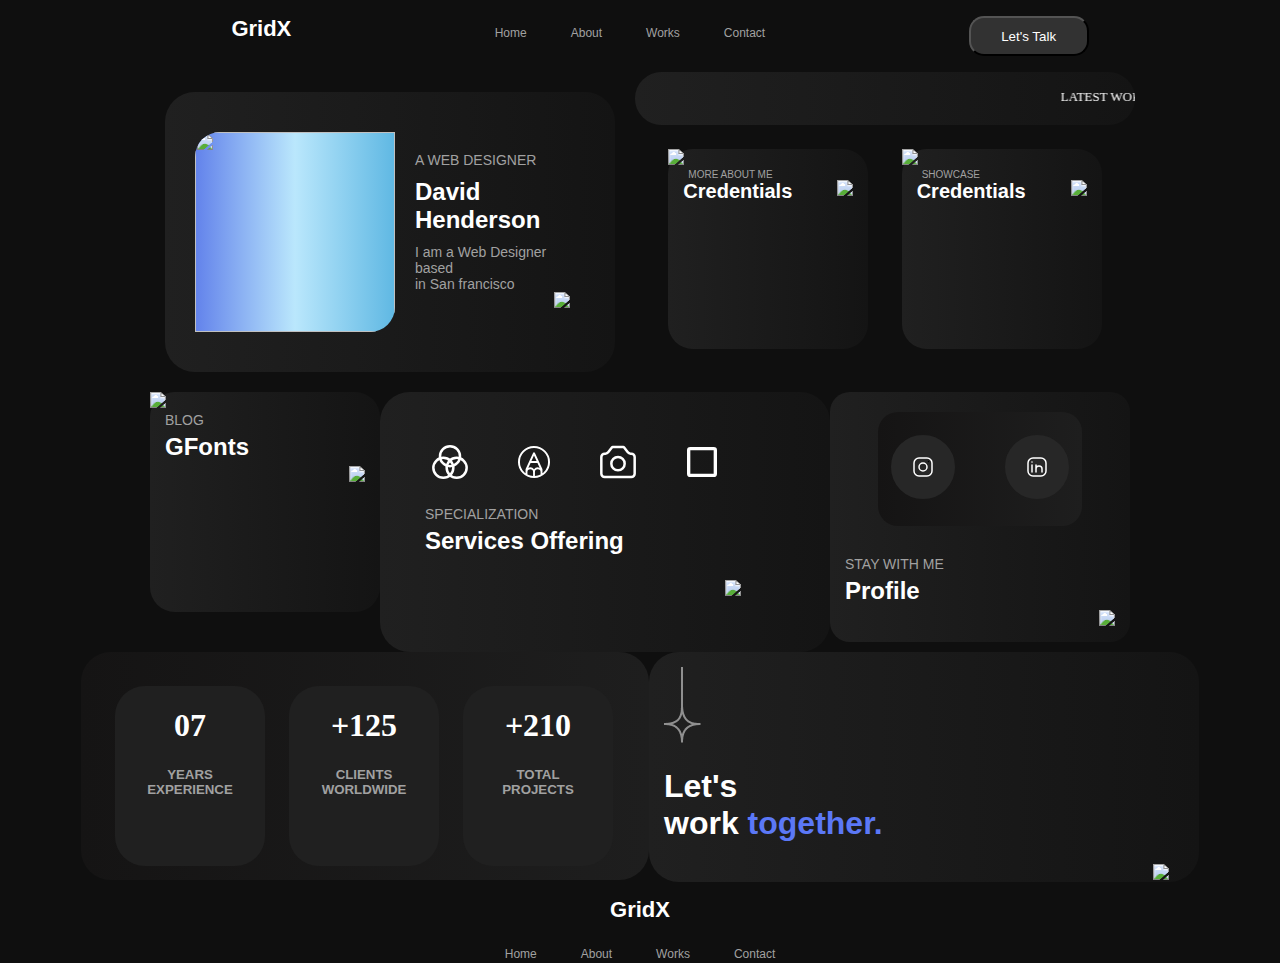
==== index.html @ 0acc4067 "Initial commit" ====
<!DOCTYPE html>
<head>
    <title>Home Page</title>
    <link rel="stylesheet" href="css/home.css">
    <link rel="stylesheet" href="css/common.css">
</head>
<body>
    <div id="main">
        <ul>
            <b><li id="gridx"><a href="#">GridX</a></li></b>
            <div id="navbar-info">
                <li><a id="home-info" href="home.html">Home</a></li>
                <li><a id="about-info" href="about.html">About</a></li>
                <li><a id="works-info" href="works.html">Works</a></li>
                <li><a id="contact-info" href="contact.html">Contact</a></li>
            </div>
            <button id="nav-button"><a href="contact.html">Let's Talk</a></button>
        </ul>
        <!--INTRODUCTION SECTION-->
        <div id="home">
            <div id="row1">
                <div id="parent1">
                    <div id="profile-image">
                        <img src="https://wpriverthemes.com/landing/gridx-html/assets/images/me.png">  
                    </div>
                    <div id="profile-info">
                        <h4>A WEB DESIGNER</h4>
                        <h1>David <br /> Henderson</h1>
                        <p>I am a Web Designer based <br />in San francisco</p>
                        <img class="button-image" src="https://wpriverthemes.com/landing/gridx-html/assets/images/icon.svg">
                    </div>
                </div>
                <div id="info2">
                    <marquee>LATEST WORK AND FEATURED * LATEST WORK AND FEATURED * LATEST WORK AND FEATURED * LATEST WORK AND FEATURED LATEST WORK AND * LATEST LATEST WORK AND FEATURED * LATEST WORK AND FEATURED LATEST WORK AND FEATURED * LATEST WORK AND FEATURED
                    </marquee>
                    <!-- CREDENTIALS SECTION-->
                    <div id="box2">
                        <div id="credentials-image">
                            <img src="https://wpriverthemes.com/landing/gridx-html/assets/images/sign.png">
                            <h3 class="credentials-info">More About Me</h3>
                            <h1>Credentials</h1>
                            <img class="button-image" src="https://wpriverthemes.com/landing/gridx-html/assets/images/icon.svg">
                        </div>
                        <div id="credentials-image">
                            <img src="https://wpriverthemes.com/landing/gridx-html/assets/images/sign.png">
                            <h3 class="credentials-info">Showcase</h3>
                            <h1>Credentials</h1>
                            <img class="button-image" src="https://wpriverthemes.com/landing/gridx-html/assets/images/icon.svg">
                        </div>
                    </div>
                </div>
            </div>
            <div id="row2">
              <!--BLOG SECTION-->
                <div id="blog-parent">
                    <div id="blog">
                        <div id="blog-picture">
                            <img src="https://wpriverthemes.com/landing/gridx-html/assets/images/gfonts.png">
                            <h4>Blog</h4>
                            <h1>GFonts</h1>
                            <img class="button-image" src="https://wpriverthemes.com/landing/gridx-html/assets/images/icon.svg">
                        </div>
                    </div>
                </div>
                <!--SERVICES OFFERING-->
                <div id="services-parent">
                    <div id="services">
                        <div id="services-picture">
                            <img src="/assets/img/color-filter.svg">
                            <img src="assets/img/pencil.svg">
                            <img src="assets/img/camera.svg">
                            <img src="assets/img/box.svg">
                            <h4>SPECIALIZATION</h4>
                            <h1>Services Offering</h1>
                            <img class="button-image" src="https://wpriverthemes.com/landing/gridx-html/assets/images/icon.svg">
                        </div>
                    </div>
                </div>
                <!--PROFILE SECTION-->
                <div id="profile-parent">
                    <div id="profile-symbol">
                        <a href="https://www.instagram.com/neel.soni_13/" target="_blank">
                            <img id="insta" src="assets/img/instagram.svg">
                        </a>
                        <a href="https://www.linkedin.com/in/neel-soni-b74277277/" target="_blank">
                            <img id="linkedin" src="assets/img/linkedin.svg">
                        </a>
                    </div>
                    <div id="profile-account">
                        <h4>STAY WITH ME</h4>
                        <h1>Profile</h1>
                        <img class="button-image" src="https://wpriverthemes.com/landing/gridx-html/assets/images/icon.svg">
                    </div>
                </div>
            </div>
            <!----------3 BLOCK-------------->
            <div id="row3">
                <div id="mainbox">
                    <div id="block1">
                        <h1>07</h1>
                        <h5>YEARS <br />EXPERIENCE</h5>
                    </div>
                    <div id="block2">
                        <h1>+125</h1>
                        <h5>CLIENTS<BR />WORLDWIDE</h5>
                    </div>
                    <div id="block3">
                        <h1>+210</h1>
                        <h5>TOTAL<br />PROJECTS</h5>
                    </div>
                </div>
                <!--LET'S WORK TOGETHER-->
                <div id="finalbox">
                    <img src="assets/img/icon2.png">
                    <h1>Let's<br />work <a id="together"> together.</a></h1>
                    <img class="button-image" src="https://wpriverthemes.com/landing/gridx-html/assets/images/icon.svg">

                </div>
            </div>
            <!--FOOTER-->
            <footer id="footer">
                <h1>GridX</h1>
                <div id="footer-info">
                    <li><a id="home-info" href="home.html">Home</a></li>
                    <li><a id="about-info" href="about.html">About</a></li>
                    <li><a id="works-info" href="works.html">Works</a></li>
                    <li><a id="contact-info" href="contact.html">Contact</a></li>
                </div>
            </footer>
        </div>
    </div>    
</body>
---- css/home.css ----
ul{
    display: flex;
    justify-content: space-evenly;
}
a{
    color: white;
    text-decoration: none;
    font-family: 'Segoe UI', Tahoma, Geneva, Verdana, sans-serif;
}
li{
    list-style-type: none;
    display: inline;
}
#navbar-info a{
    margin: 20px;
    color: #a1a1a1;
    font-size: 12px;
    position: relative;
    top: 7px;
}
#gridx{
    font-size: larger;
    font-size: 22px;   
}
#nav-button:hover {
    background-color: white;
    color:#323232;
}
#nav-button {
    background-color: #323232;
    color: white;
    transition-duration: 0.3s;
    border-radius: 15px;
    text-align: center;
    height: 40px;
    width: 120px;
    padding: 10px 20px;
}
#navbar-info :hover{
    color: rgb(255, 255, 255);
}
#parent1{
    background-image: linear-gradient(to right, rgb(32,32,32) ,rgb(20,20,20));
    width: 390px;
    padding: 30px;
    border-radius: 30px;
    padding-top: 40px;
    padding-bottom: 40px;
    height: 200px;
    margin: 20px;
    animation-name: animation;
    animation-duration: 2.5s;
}
@keyframes animation{
    from{
        transform: scale(0.5);
    }
    to{
        transform: scale(1.0);
    }
}
#profile-image{
    height: 200px;
    width: 200px;
    border-radius: 25px 0px;
    background-image: linear-gradient( to right, rgb(98,130,235),rgb(186,231,252),rgb(95,184,227));
    float: left; 
    overflow: hidden;  
    margin-right: 20px;                 
}
#profile-info h4{
    font-size: 14px;
    font-weight: normal;
    margin: 0;
    text-transform: uppercase;
    color: #a1a1a1;
    font-family: 'Segoe UI', Tahoma, Geneva, Verdana, sans-serif;
}
#profile-info h1 {
    font-size: 24px;
    margin: 10px 0;
    font-weight: bold;
    color: white;
    font-family: 'Segoe UI', Tahoma, Geneva, Verdana, sans-serif;
}
#profile-info p {
    font-size: 14px;
    margin: 0;
    color: #a1a1a1;
    font-family: 'Segoe UI', Tahoma, Geneva, Verdana, sans-serif;
}
marquee{
    background-image: linear-gradient(to right, rgb(32,32,32) ,rgb(20,20,20));
    position: relative;
    width: 450px;
    height: 19px;
    border-radius: 30px;
    color: white;
    padding: 17px 25px;
    margin-bottom: 24px;
    font-size: 13px;
    display: block;
    animation-name: animation;
    animation-duration: 2.5s;
}
#profile-image img{
    width: 100%;
    height: 100%;
    object-fit: cover;
}
#profile-info{ 
    padding-top: 20px;
}
#credentials-image{
    height: 200px;
    width: 200px;
    border: 5px ;
    display: inline-block;
    background-image: linear-gradient(to right, rgb(32,32,32) ,rgb(20,20,20));
    border-radius: 25px;
    animation-name: animation;
    animation-duration: 2.5s;
}
#credentials-image h3{
    font-size: 10px;
    font-weight: normal;
    text-transform: uppercase;
    color: #a1a1a1;
    margin: 0px;
    padding-left: 20px;
    font-family: 'Segoe UI', Tahoma, Geneva, Verdana, sans-serif;
}
#credentials-image h1{
    font-size: 20px;
    font-weight: bold;
    color: white;
    margin: 0px;
    padding-left: 15px;
    font-family: 'Segoe UI', Tahoma, Geneva, Verdana, sans-serif;
    display: inline;
}
#home{
    width: fit-content;
    margin: auto;
   
}
#row1{
    width: fit-content;
    display: grid;
    grid-template-columns: auto auto;
    margin: auto;
}
#row2{
    width: fit-content;
    display: grid;
    grid-template-columns: auto auto auto;
    margin: auto;
}
#box2{
    display: flex;
    justify-content: space-evenly;
}
#credentials-image:hover{
    @keyframes animation{
        from{
            transform: scale(0.5);
        }
        to{
            transform: scale(1.0);
        }
    }
}
#blog-picture{
    height: 220px;
    width: 230px;
    border: 5px ;
    display: inline-block;
    background-image: linear-gradient(to right, rgb(32,32,32) ,rgb(20,20,20));
    border-radius: 25px;
    animation-name: animation;
    animation-duration: 2.5s;
}
#blog-picture:hover{
    @keyframes animation{
        from{
            transform: scale(0.5);
        }
        to{
            transform: scale(1.0);
        }
    }
}
#blog-picture h4{
    font-size: 14px;
    font-weight: normal;
    margin: 0;
    text-transform: uppercase;
    color: #a1a1a1;
    font-family: 'Segoe UI', Tahoma, Geneva, Verdana, sans-serif;
    padding-left: 15px;
}
#blog-picture h1{
    font-size: 24px;
    margin: 5px 0;
    font-weight: bold;
    color: rgb(255, 255, 255);
    font-family: 'Segoe UI', Tahoma, Geneva, Verdana, sans-serif;
    padding-left: 15px;
}
#services-picture{
    background-image: linear-gradient(to right, rgb(32,32,32) ,rgb(20,20,20));
    width: 390px;
    padding: 30px;
    border-radius: 30px;
    height: 200px;
    display: inline-block;
    animation-name: animation;
    animation-duration: 2.5s;
}
#services-picture:hover{
    @keyframes animation{
        from{
            transform: scale(0.5);
        }
        to{
            transform: scale(1.0);
        }
    }
}
#services-picture img{
    width: 40px;
    color: #a1a1a1;
    padding:20px;
}
#services-picture h4{
    font-size: 14px;
    font-weight: normal;
    margin: 0;
    text-transform: uppercase;
    color: #a1a1a1;
    font-family: 'Segoe UI', Tahoma, Geneva, Verdana, sans-serif;
    padding-left: 15px;
}
#services-picture h1{
    font-size: 24px;
    margin: 5px 0;
    font-weight: bold;
    color: rgb(255, 255, 255);
    font-family: 'Segoe UI', Tahoma, Geneva, Verdana, sans-serif;
    padding-left: 15px;
}
#profile-parent{
    border: 30px;
    display: inline-block;
    background-image: linear-gradient(to right, rgb(32,32,32) ,rgb(20,20,20));
    border-radius: 20px;
    border-radius: 20px;
    height: 250px;
    width:300px;
    animation-name: animation;
    animation-duration: 2.5s;
}  
#profile-symbol{
    border: 50px;
    background-image: linear-gradient(to left, rgb(30, 30, 30) ,rgb(21, 20, 20));
    border-radius: 20px;
    height: 10px;
    width: 100px;
    display: flex;
    align-items: center;
    justify-content: center;
    gap: 50px;
    padding: 52px;
    margin-bottom: 16px;
    margin: auto;
    margin-top: 20px;
}
#profile-parent:hover{
    @keyframes animation{
        from{
            transform: scale(0.5);
        }
        to{
            transform: scale(1.0);
        }
    }
}
#profile-account h1{
    font-size: 24px;
    margin: 5px 0;
    font-weight: bold;
    color: rgb(255, 255, 255);
    font-family: 'Segoe UI', Tahoma, Geneva, Verdana, sans-serif;
    padding-left: 15px;
}
#profile-account h4{
    font-size: 14px;
    font-weight: normal;
    margin: 0;
    text-transform: uppercase;
    color: #a1a1a1;
    font-family: 'Segoe UI', Tahoma, Geneva, Verdana, sans-serif;
    padding-left: 15px;
}
#insta{
    background-color: #323232;
    color: white;
    transition-duration: 0.3s;
    border: 20px solid;
    margin: auto;
    transform: translate(-50%,-50%);
    border-radius: 50%;
    background-color:  rgb(39,39,39);
    border-color:  rgb(39,39,39);
    margin-left: 50%;
    margin-top: 100%;
}
#linkedin{
    border: 20px solid;
    margin: auto;
    transform: translate(-50%,-50%);
    border-radius: 50%;
    background-color:  rgb(39,39,39);
    border-color:  rgb(39,39,39);
    margin-left: 50%;
    margin-top: 100%;
}
#a:hover{
    background-color: white;
    color:#323232;
}
#profile-account{
    margin-top: 10%;
}
.button-image{
    float: right;
    margin: auto;
    margin-right: 15px;
    vertical-align: middle;
}
#row3 {
    width: fit-content;
    display: grid;
    grid-template-columns: auto auto;
    margin: auto;
}
#mainbox{
    background-image: linear-gradient(to left, rgb(30, 30, 30) ,rgb(21, 20, 20));
    width: 520px;
    padding: 24px;
    border-radius: 30px;
    height: 180px;
    display: inline-block;
    animation-name: animation;
    animation-duration: 2.5s;
}
#mainbox:hover{
    @keyframes animation{
        from{
            transform: scale(0.5);
        }
        to{
            transform: scale(1.0);
        }
    }
}
#block1{
    background-color: rgb(32,32,32);
    height: 180px;
    width: 150px;
    border-radius: 30px;
    padding: 0px;
    display: inline-block;
    margin: 10px;
}
#block1 h1{
    text-align: center;
    color: white;
}
#block1 h5{
    text-align: center;
    color: #a1a1a1;
    font-family: 'Segoe UI', Tahoma, Geneva, Verdana, sans-serif;
}
#block2{
    background-color: rgb(32,32,32);
    height: 180px;
    width: 150px;
    border-radius: 30px;
    padding: 0px;
    display: inline-block;
    margin: 10px;
}
#block2 h1{
    text-align: center;
    color: white;
}
#block2 h5{
    text-align: center;
    color: #a1a1a1;
    font-family: 'Segoe UI', Tahoma, Geneva, Verdana, sans-serif;
}
#block3{
    background-color: rgb(32,32,32);
    height: 180px;
    width: 150px;
    border-radius: 30px;
    padding: 0px;
    display: inline-block;
    margin: 10px;
}
#block3 h1{
    text-align: center;
    color:white;
}
#block3 h5{
    text-align: center;
    color: #a1a1a1;
    font-family: 'Segoe UI', Tahoma, Geneva, Verdana, sans-serif;
}
#finalbox{
    background-image: linear-gradient(to right, rgb(32,32,32) ,rgb(20, 20, 20));
    width: 520px;
    padding: 15px;
    border-radius: 30px;
    height: 200px;
    display: inline-block;
    animation-name: animation;
    animation-duration: 2.5s;
}
#finalbox:hover{
    @keyframes animation{
        from{
            transform: scale(0.5);
        }
        to{
            transform: scale(1.0);
        }
    }
}
#finalbox h1{
    color: white;
    font-family: 'Segoe UI', Tahoma, Geneva, Verdana, sans-serif;
}  
#footer h1{
    font-size: larger;
    font-size: 22px; 
    color: white;
    text-align: center;
    font-family: 'Segoe UI', Tahoma, Geneva, Verdana, sans-serif;
}
#footer-info a{
    margin: 20px;
    color: #a1a1a1;
    font-size: 12px;
    position: relative;
    text-align: center;
    top: 7px;

}
#footer-info :hover{
    color: rgb(255, 255, 255);
}
#together{
    color: rgb(91,120,246);
}
#footer{
    margin: auto;
    display: block;
    width: fit-content;
}
---- css/common.css ----
body{
    background-color: rgb(15, 15, 15);
}
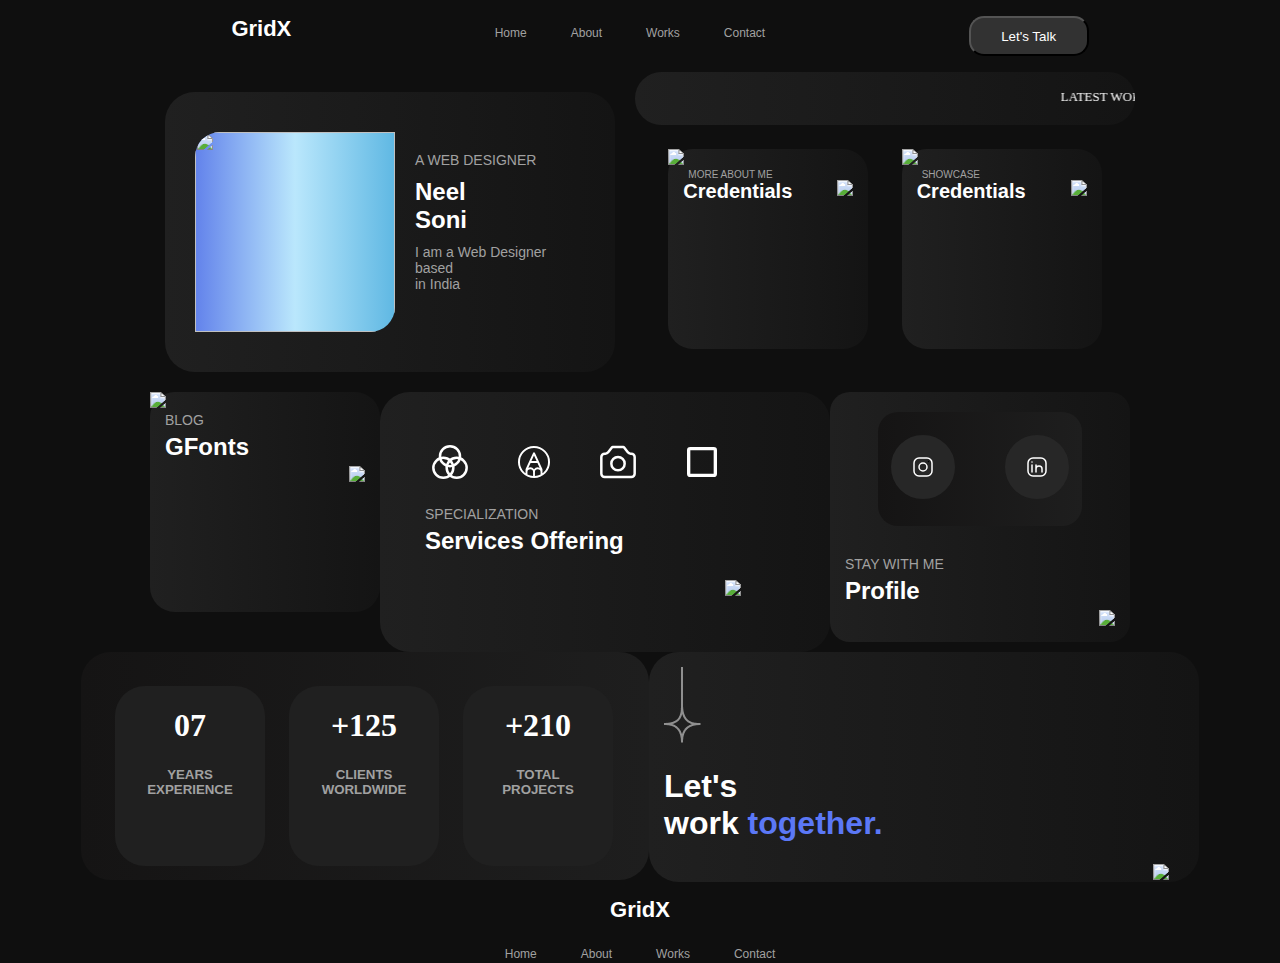
==== commit 5ef2fd02: "Personal info added" ====
--- a/index.html
+++ b/index.html
@@ -7,9 +7,9 @@
 <body>
     <div id="main">
         <ul>
-            <b><li id="gridx"><a href="#">GridX</a></li></b>
+            <b><li id="gridx"><a href="index.html">GridX</a></li></b>
             <div id="navbar-info">
-                <li><a id="home-info" href="home.html">Home</a></li>
+                <li><a id="home-info" href="index.html">Home</a></li>
                 <li><a id="about-info" href="about.html">About</a></li>
                 <li><a id="works-info" href="works.html">Works</a></li>
                 <li><a id="contact-info" href="contact.html">Contact</a></li>
@@ -25,9 +25,9 @@
                     </div>
                     <div id="profile-info">
                         <h4>A WEB DESIGNER</h4>
-                        <h1>David <br /> Henderson</h1>
-                        <p>I am a Web Designer based <br />in San francisco</p>
-                        <img class="button-image" src="https://wpriverthemes.com/landing/gridx-html/assets/images/icon.svg">
+                        <h1>Neel <br /> Soni</h1>
+                        <p>I am a Web Designer based <br />in India</p>
+                        <!-- <img class="button-image" src="https://wpriverthemes.com/landing/gridx-html/assets/images/icon.svg"> -->
                     </div>
                 </div>
                 <div id="info2">
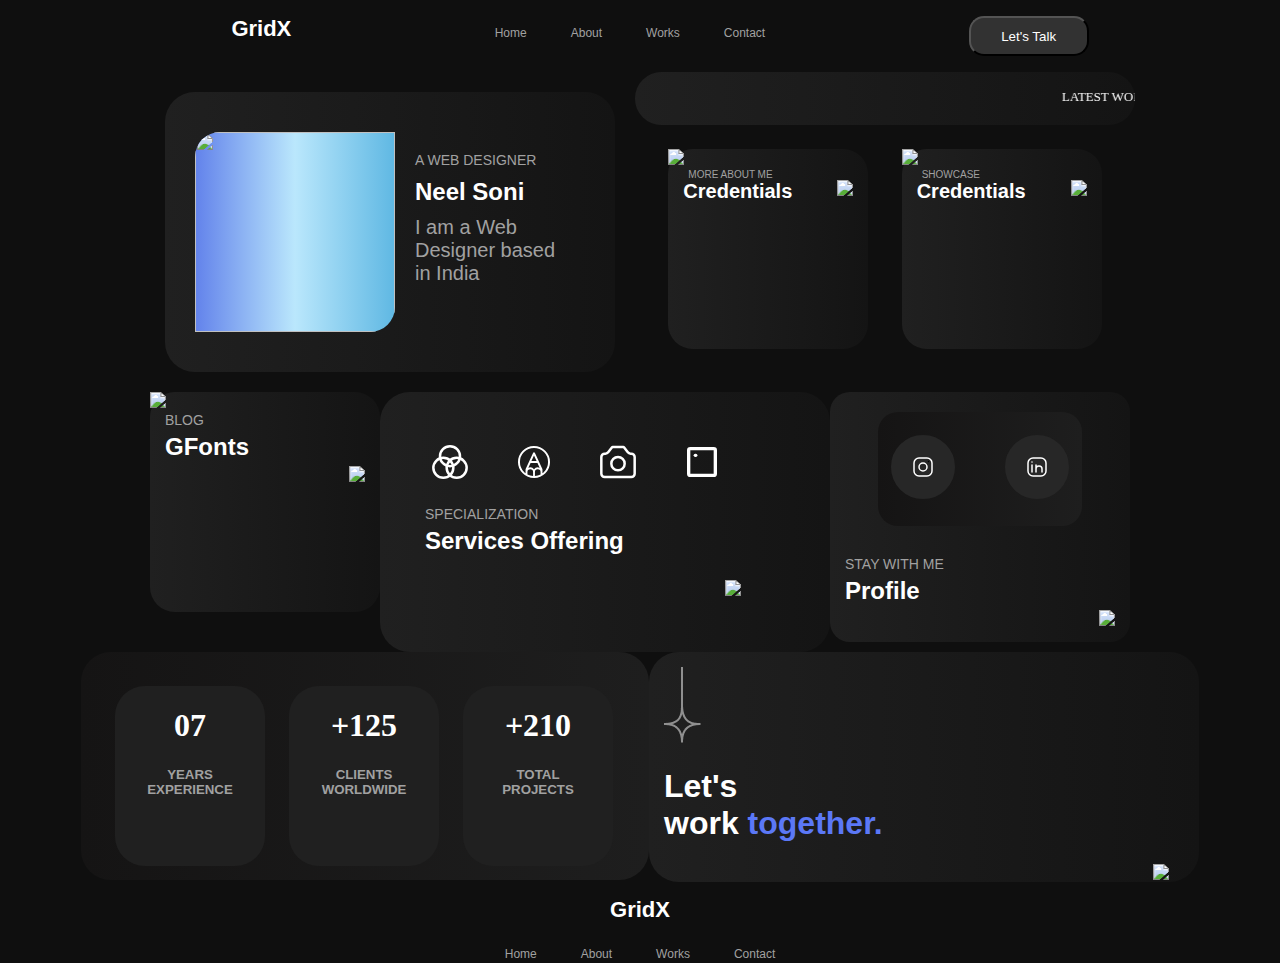
==== commit 83f82725: "personal info added" ====
--- a/index.html
+++ b/index.html
@@ -25,7 +25,7 @@
                     </div>
                     <div id="profile-info">
                         <h4>A WEB DESIGNER</h4>
-                        <h1>Neel <br /> Soni</h1>
+                        <h1>Neel Soni</h1>
                         <p>I am a Web Designer based <br />in India</p>
                         <!-- <img class="button-image" src="https://wpriverthemes.com/landing/gridx-html/assets/images/icon.svg"> -->
                     </div>
--- a/css/home.css
+++ b/css/home.css
@@ -84,7 +84,7 @@
     font-family: 'Segoe UI', Tahoma, Geneva, Verdana, sans-serif;
 }
 #profile-info p {
-    font-size: 14px;
+    font-size: 20px;
     margin: 0;
     color: #a1a1a1;
     font-family: 'Segoe UI', Tahoma, Geneva, Verdana, sans-serif;
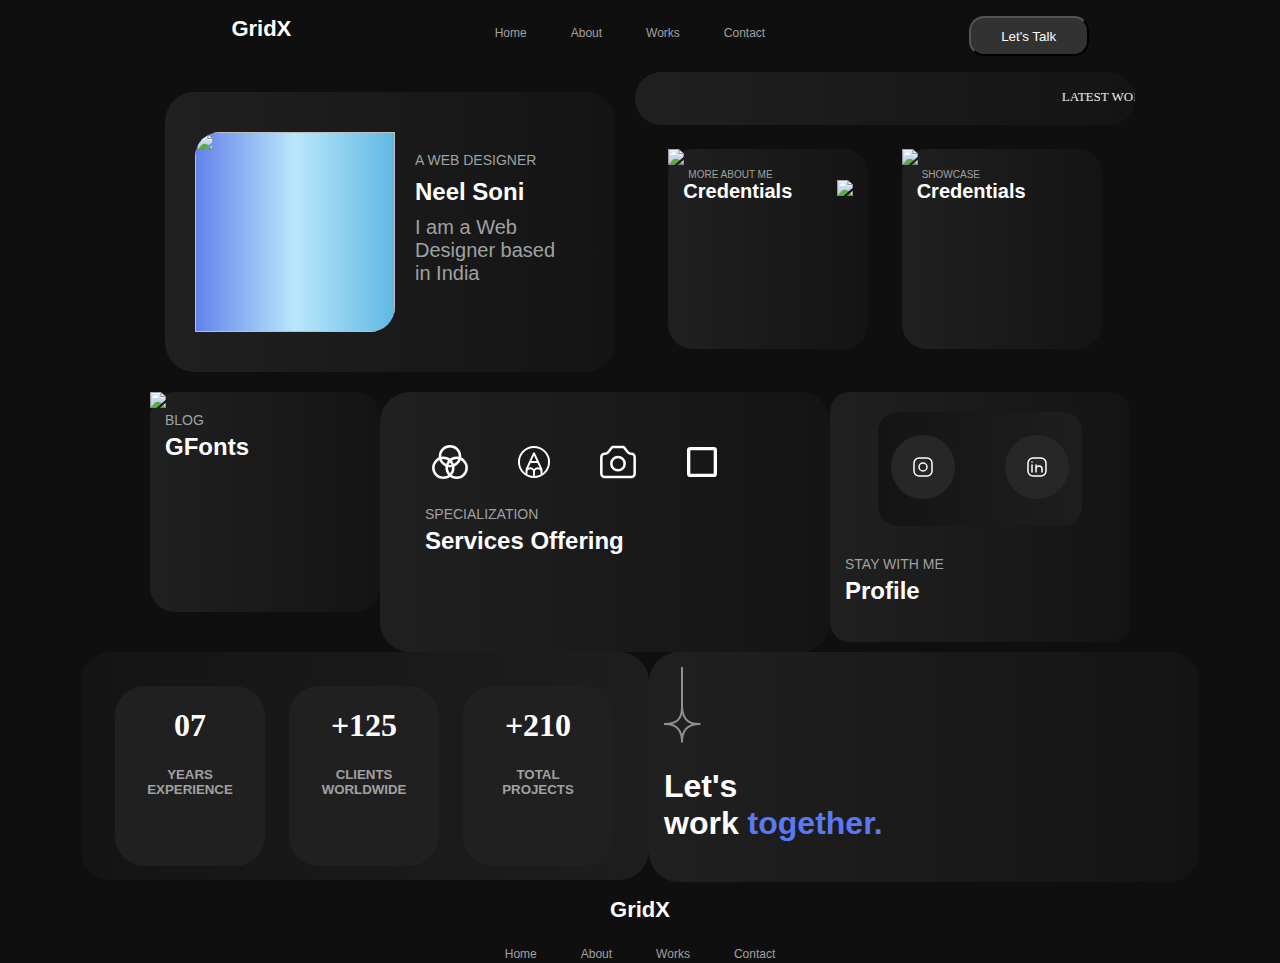
==== commit b1be82b9: "personal info added" ====
--- a/index.html
+++ b/index.html
@@ -45,7 +45,7 @@
                             <img src="https://wpriverthemes.com/landing/gridx-html/assets/images/sign.png">
                             <h3 class="credentials-info">Showcase</h3>
                             <h1>Credentials</h1>
-                            <img class="button-image" src="https://wpriverthemes.com/landing/gridx-html/assets/images/icon.svg">
+                            <!-- <img class="button-image" src="https://wpriverthemes.com/landing/gridx-html/assets/images/icon.svg"> -->
                         </div>
                     </div>
                 </div>
@@ -58,7 +58,7 @@
                             <img src="https://wpriverthemes.com/landing/gridx-html/assets/images/gfonts.png">
                             <h4>Blog</h4>
                             <h1>GFonts</h1>
-                            <img class="button-image" src="https://wpriverthemes.com/landing/gridx-html/assets/images/icon.svg">
+                            <!-- <img class="button-image" src="https://wpriverthemes.com/landing/gridx-html/assets/images/icon.svg"> -->
                         </div>
                     </div>
                 </div>
@@ -72,7 +72,7 @@
                             <img src="assets/img/box.svg">
                             <h4>SPECIALIZATION</h4>
                             <h1>Services Offering</h1>
-                            <img class="button-image" src="https://wpriverthemes.com/landing/gridx-html/assets/images/icon.svg">
+                            <!-- <img class="button-image" src="https://wpriverthemes.com/landing/gridx-html/assets/images/icon.svg"> -->
                         </div>
                     </div>
                 </div>
@@ -89,7 +89,7 @@
                     <div id="profile-account">
                         <h4>STAY WITH ME</h4>
                         <h1>Profile</h1>
-                        <img class="button-image" src="https://wpriverthemes.com/landing/gridx-html/assets/images/icon.svg">
+                        <!-- <img class="button-image" src="https://wpriverthemes.com/landing/gridx-html/assets/images/icon.svg"> -->
                     </div>
                 </div>
             </div>
@@ -113,7 +113,7 @@
                 <div id="finalbox">
                     <img src="assets/img/icon2.png">
                     <h1>Let's<br />work <a id="together"> together.</a></h1>
-                    <img class="button-image" src="https://wpriverthemes.com/landing/gridx-html/assets/images/icon.svg">
+                    <!-- <img class="button-image" src="https://wpriverthemes.com/landing/gridx-html/assets/images/icon.svg"> -->
 
                 </div>
             </div>
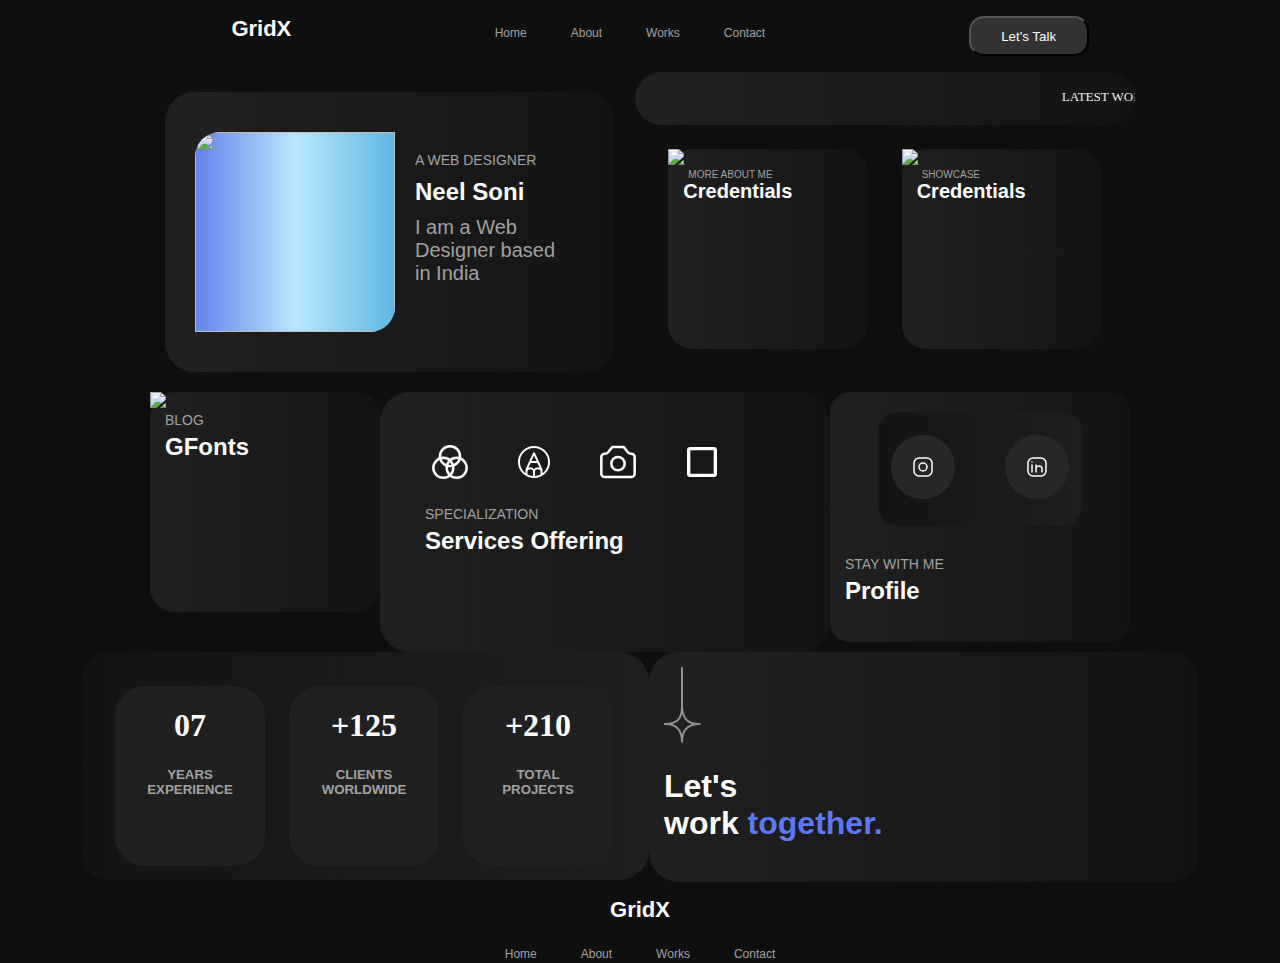
==== commit df97733c: "personal info added" ====
--- a/index.html
+++ b/index.html
@@ -39,7 +39,7 @@
                             <img src="https://wpriverthemes.com/landing/gridx-html/assets/images/sign.png">
                             <h3 class="credentials-info">More About Me</h3>
                             <h1>Credentials</h1>
-                            <img class="button-image" src="https://wpriverthemes.com/landing/gridx-html/assets/images/icon.svg">
+                            <!-- <img class="button-image" src="https://wpriverthemes.com/landing/gridx-html/assets/images/icon.svg"> -->
                         </div>
                         <div id="credentials-image">
                             <img src="https://wpriverthemes.com/landing/gridx-html/assets/images/sign.png">
